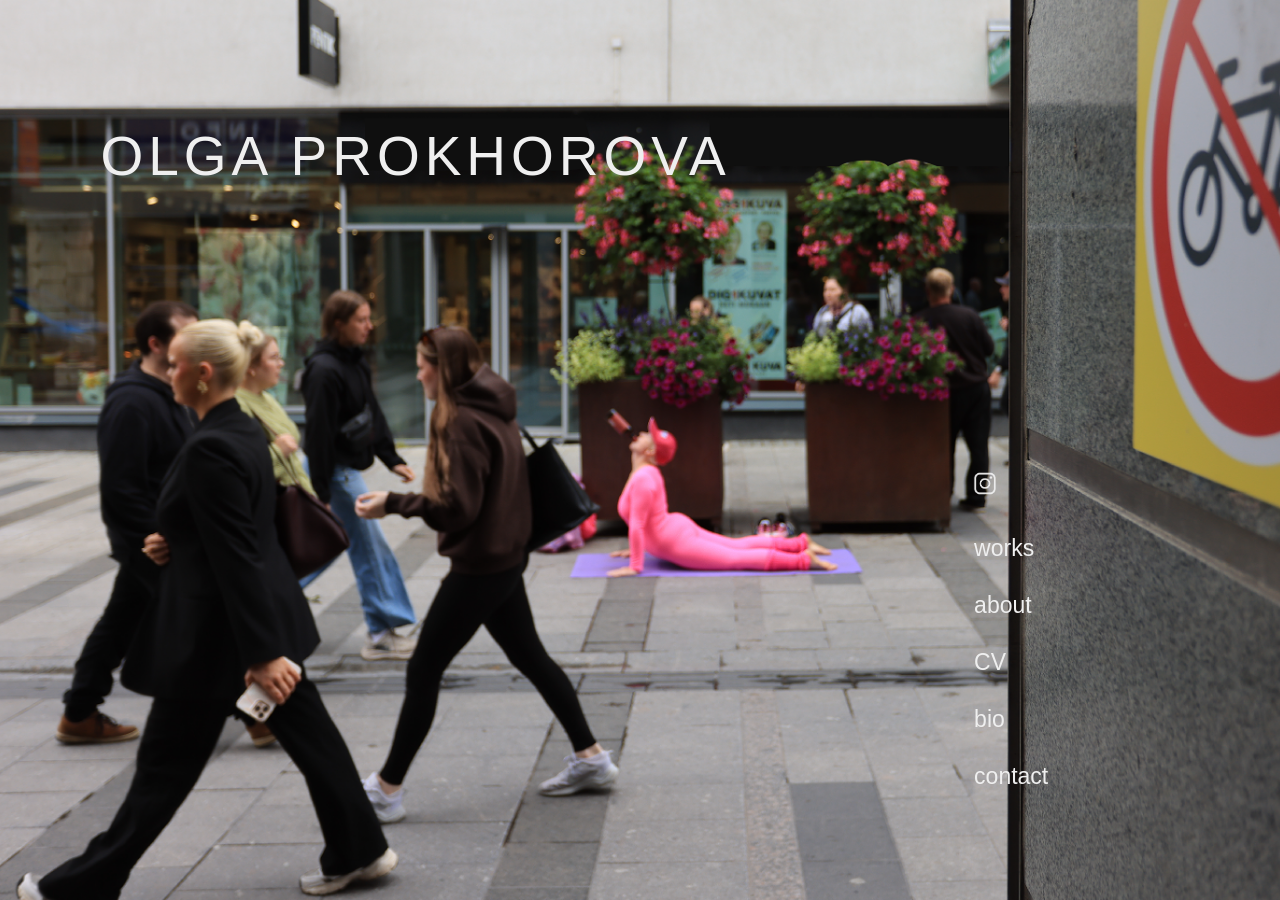
==== index.html @ 4a3d756c "Update index.html" ====
<!DOCTYPE html>
<html lang="en">
<head>
  <meta charset="UTF-8">
  <meta name="viewport" content="width=device-width, initial-scale=1.0">

  <title>Olga Prokhorova</title>

  <style>

    * {
      box-sizing: border-box;
    }

    html,
    body {
      margin: 0;
      padding: 0;
      width: 100%;
      height: 100%;
    }

    body {
      background: #efefef;
      font-family: "Helvetica Neue", Helvetica, Arial, sans-serif;
      overflow: hidden;
    }


    /* =================================
       MAIN IMAGE
       ================================= */

    .hero {
      position: relative;
      width: 100vw;
      height: 100vh;
      overflow: hidden;
    }

    .hero-image {
      position: absolute;
      inset: 0;

      width: 100%;
      height: 100%;

      object-fit: cover;
      object-position: center center;

      display: block;
    }


    /* =================================
       ARTIST NAME
       ================================= */

    .name {
      position: absolute;

      top: calc(11% + 30px);
      left: calc(5.5% + 30px);

      z-index: 2;

      margin: 0;

      color: #efefef;

      font-family:
        "Helvetica Neue",
        Helvetica,
        Arial,
        sans-serif;

      font-size: 55px;
      font-weight: 200;

      line-height: 1;
      letter-spacing: 5px;

      white-space: nowrap;
    }


    /* =================================
       NAVIGATION
       ================================= */

    .navigation {
      position: absolute;

      z-index: 3;

      top: calc(50% + 180px);
      left: 79%;

      transform: translate(-50%, -50%);

      display: flex;
      flex-direction: column;
      align-items: flex-start;

      gap: 34px;
    }


    /* INSTAGRAM ICON */

    .instagram {
      display: block;

      width: 22px;
      height: 22px;

      margin-bottom: 8px;

      opacity: 0.95;

      transition: opacity 0.25s ease;
    }

    .instagram img {
      display: block;

      width: 100%;
      height: 100%;

      object-fit: contain;
    }

    .instagram:hover {
      opacity: 0.55;
    }


    /* NAVIGATION LINKS */

    .navigation a:not(.instagram) {
      color: #efefef;

      text-decoration: none;

      font-family:
        "Helvetica Neue",
        Helvetica,
        Arial,
        sans-serif;

      font-size: 23px;
      font-weight: 300;

      line-height: 1;

      transition: opacity 0.25s ease;
    }

    .navigation a:not(.instagram):hover {
      opacity: 0.55;
    }


    /* =================================
       TABLET
       ================================= */

    @media (max-width: 1100px) {

      .name {
        top: calc(10% + 30px);
        left: calc(5% + 30px);

        font-size: 45px;
        font-weight: 200;

        letter-spacing: 4px;
      }

      .navigation {
        top: calc(50% + 150px);
        left: 79%;

        gap: 30px;
      }

      .navigation a:not(.instagram) {
        font-size: 21px;
      }

      .instagram {
        width: 20px;
        height: 20px;
        margin-bottom: 5px;
      }
    }


    /* =================================
       MOBILE
       ================================= */

    @media (max-width: 700px) {

      body {
        overflow: auto;
      }

      .hero {
        width: 100vw;
        height: 100svh;
        min-height: 600px;
      }

      .hero-image {
        width: 100%;
        height: 100%;

        object-fit: cover;
        object-position: 48% center;
      }

      .name {
  top: calc(6% + 60px);
  left: 6%;

        font-size: 30px;
        font-weight: 200;

        letter-spacing: 3px;
      }


      /* MOBILE NAVIGATION */

      .navigation {
        top: auto;
        left: auto;

        right: 7%;
        bottom: 9%;

        transform: none;

        gap: 22px;
      }

      .navigation a:not(.instagram) {
        font-size: 19px;
        font-weight: 300;
      }

      .instagram {
        width: 20px;
        height: 20px;

        margin-bottom: 0;
      }
    }


    /* =================================
       SMALL MOBILE
       ================================= */

    @media (max-width: 430px) {

      .hero-image {
        object-position: 45% center;
      }

      .name {
  top: calc(6% + 60px);

        font-size: 25px;
        font-weight: 200;

        letter-spacing: 3px;
      }

      .navigation {
        right: 7%;
        bottom: 7%;

        gap: 18px;
      }

      .navigation a:not(.instagram) {
        font-size: 17px;
      }

      .instagram {
        width: 18px;
        height: 18px;
      }
    }

  </style>
</head>


<body>

  <main class="hero">

    <!-- Main photograph -->

    <img
      class="hero-image"
      src="RESIZED_banner_web_juoppo.png"
      alt="Performance by Olga Prokhorova"
    >


    <!-- Artist name -->

    <h1 class="name">
      OLGA PROKHOROVA
    </h1>


    <!-- Navigation -->

    <nav class="navigation">

      <!-- Instagram -->

      <a
        class="instagram"
        href="https://www.instagram.com/performateria/"
        target="_blank"
        rel="noopener noreferrer"
        aria-label="Instagram"
      >
        <img
          src="instagram_icon.png"
          alt="Instagram"
        >
      </a>


      <a href="work.html">works</a>

      <a href="about.html">about</a>

      <a href="CV.html">CV</a>

      <a href="bio.html">bio</a>

      <a href="contact.html">contact</a>

    </nav>

  </main>

</body>
</html>
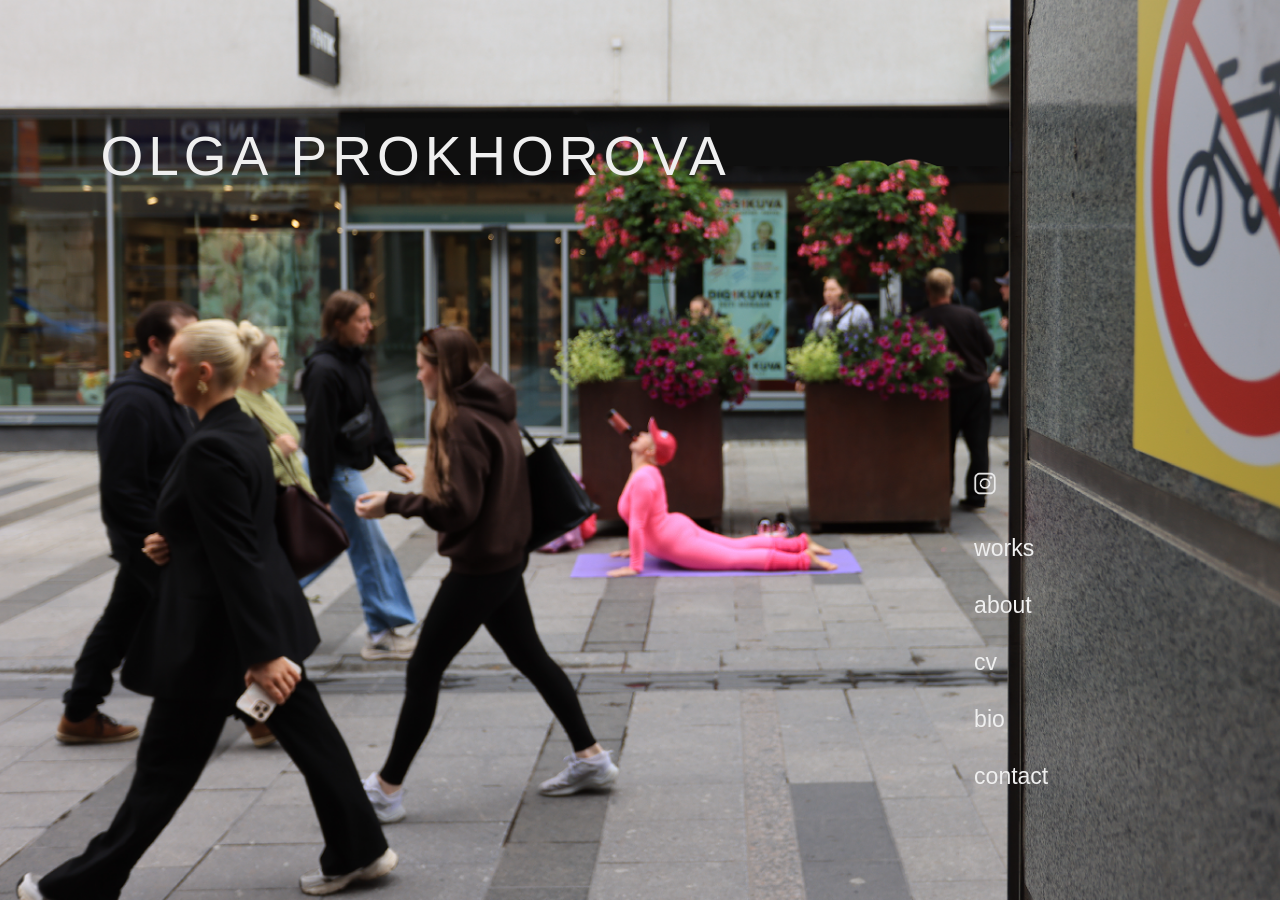
==== commit 629dc08d: "Update index.html" ====
--- a/index.html
+++ b/index.html
@@ -221,7 +221,7 @@
       }
 
       .name {
-  top: calc(6% + 60px);
+  top: calc(6% + 70px);
   left: 6%;
 
         font-size: 30px;
@@ -343,7 +343,7 @@
 
       <a href="about.html">about</a>
 
-      <a href="CV.html">CV</a>
+      <a href="cv.html">cv</a>
 
       <a href="bio.html">bio</a>
 
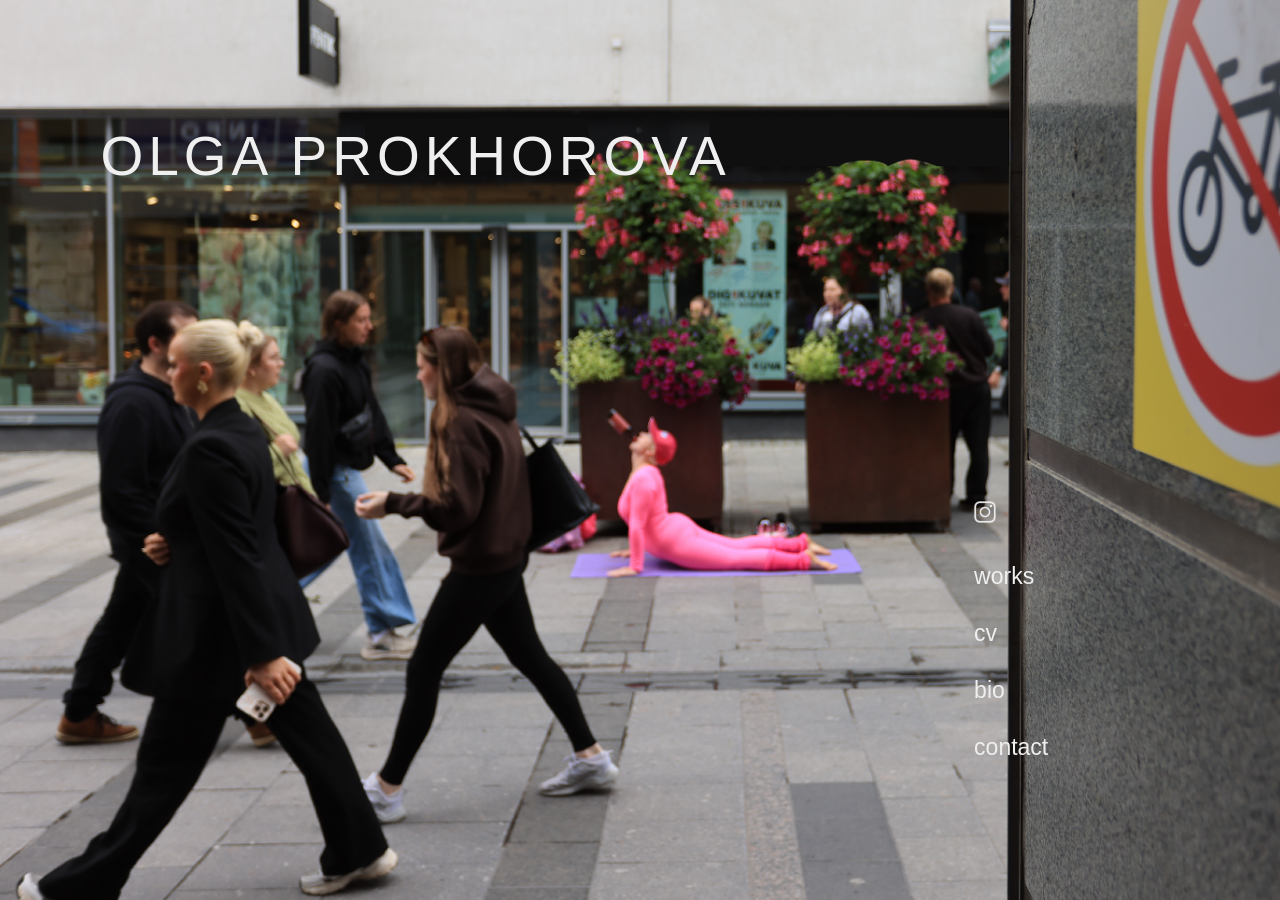
==== commit 6dec2a4a: "Update index.html" ====
--- a/index.html
+++ b/index.html
@@ -1,357 +1,134 @@
 <!DOCTYPE html>
 <html lang="en">
 <head>
-  <meta charset="UTF-8">
-  <meta name="viewport" content="width=device-width, initial-scale=1.0">
 
-  <title>Olga Prokhorova</title>
+<meta charset="UTF-8">
+<meta name="viewport" content="width=device-width, initial-scale=1.0">
 
-  <style>
+<title>Olga Prokhorova</title>
 
-    * {
-      box-sizing: border-box;
+<link rel="stylesheet" href="style.css">
+
+<style>
+
+/* =========================
+   HOME PAGE
+========================= */
+
+body {
+    background: #efefef;
+    overflow: hidden;
+}
+
+.hero {
+    position: relative;
+    width: 100vw;
+    height: 100vh;
+    overflow: hidden;
+}
+
+.hero-image {
+    position: absolute;
+    inset: 0;
+
+    width: 100%;
+    height: 100%;
+
+    object-fit: cover;
+    object-position: center center;
+
+    display: block;
+}
+
+
+/* =========================
+   MOBILE HOME
+========================= */
+
+@media (max-width: 700px) {
+
+    body {
+        overflow: auto;
     }
 
-    html,
-    body {
-      margin: 0;
-      padding: 0;
-      width: 100%;
-      height: 100%;
-    }
-
-    body {
-      background: #efefef;
-      font-family: "Helvetica Neue", Helvetica, Arial, sans-serif;
-      overflow: hidden;
-    }
-
-
-    /* =================================
-       MAIN IMAGE
-       ================================= */
-
     .hero {
-      position: relative;
-      width: 100vw;
-      height: 100vh;
-      overflow: hidden;
+        width: 100vw;
+        height: 100svh;
+        min-height: 600px;
     }
 
     .hero-image {
-      position: absolute;
-      inset: 0;
-
-      width: 100%;
-      height: 100%;
-
-      object-fit: cover;
-      object-position: center center;
-
-      display: block;
-    }
-
-
-    /* =================================
-       ARTIST NAME
-       ================================= */
-
-    .name {
-      position: absolute;
-
-      top: calc(11% + 30px);
-      left: calc(5.5% + 30px);
-
-      z-index: 2;
-
-      margin: 0;
-
-      color: #efefef;
-
-      font-family:
-        "Helvetica Neue",
-        Helvetica,
-        Arial,
-        sans-serif;
-
-      font-size: 55px;
-      font-weight: 200;
-
-      line-height: 1;
-      letter-spacing: 5px;
-
-      white-space: nowrap;
-    }
-
-
-    /* =================================
-       NAVIGATION
-       ================================= */
-
-    .navigation {
-      position: absolute;
-
-      z-index: 3;
-
-      top: calc(50% + 180px);
-      left: 79%;
-
-      transform: translate(-50%, -50%);
-
-      display: flex;
-      flex-direction: column;
-      align-items: flex-start;
-
-      gap: 34px;
-    }
-
-
-    /* INSTAGRAM ICON */
-
-    .instagram {
-      display: block;
-
-      width: 22px;
-      height: 22px;
-
-      margin-bottom: 8px;
-
-      opacity: 0.95;
-
-      transition: opacity 0.25s ease;
-    }
-
-    .instagram img {
-      display: block;
-
-      width: 100%;
-      height: 100%;
-
-      object-fit: contain;
-    }
-
-    .instagram:hover {
-      opacity: 0.55;
-    }
-
-
-    /* NAVIGATION LINKS */
-
-    .navigation a:not(.instagram) {
-      color: #efefef;
-
-      text-decoration: none;
-
-      font-family:
-        "Helvetica Neue",
-        Helvetica,
-        Arial,
-        sans-serif;
-
-      font-size: 23px;
-      font-weight: 300;
-
-      line-height: 1;
-
-      transition: opacity 0.25s ease;
-    }
-
-    .navigation a:not(.instagram):hover {
-      opacity: 0.55;
-    }
-
-
-    /* =================================
-       TABLET
-       ================================= */
-
-    @media (max-width: 1100px) {
-
-      .name {
-        top: calc(10% + 30px);
-        left: calc(5% + 30px);
-
-        font-size: 45px;
-        font-weight: 200;
-
-        letter-spacing: 4px;
-      }
-
-      .navigation {
-        top: calc(50% + 150px);
-        left: 79%;
-
-        gap: 30px;
-      }
-
-      .navigation a:not(.instagram) {
-        font-size: 21px;
-      }
-
-      .instagram {
-        width: 20px;
-        height: 20px;
-        margin-bottom: 5px;
-      }
-    }
-
-
-    /* =================================
-       MOBILE
-       ================================= */
-
-    @media (max-width: 700px) {
-
-      body {
-        overflow: auto;
-      }
-
-      .hero {
-        width: 100vw;
-        height: 100svh;
-        min-height: 600px;
-      }
-
-      .hero-image {
         width: 100%;
         height: 100%;
 
         object-fit: cover;
         object-position: 48% center;
-      }
-
-      .name {
-  top: calc(6% + 70px);
-  left: 6%;
-
-        font-size: 30px;
-        font-weight: 200;
-
-        letter-spacing: 3px;
-      }
+    }
+}
 
 
-      /* MOBILE NAVIGATION */
+@media (max-width: 430px) {
 
-      .navigation {
-        top: auto;
-        left: auto;
+    .hero-image {
+        object-position: 45% center;
+    }
+}
 
-        right: 7%;
-        bottom: 9%;
+</style>
 
-        transform: none;
-
-        gap: 22px;
-      }
-
-      .navigation a:not(.instagram) {
-        font-size: 19px;
-        font-weight: 300;
-      }
-
-      .instagram {
-        width: 20px;
-        height: 20px;
-
-        margin-bottom: 0;
-      }
-    }
-
-
-    /* =================================
-       SMALL MOBILE
-       ================================= */
-
-    @media (max-width: 430px) {
-
-      .hero-image {
-        object-position: 45% center;
-      }
-
-      .name {
-  top: calc(6% + 60px);
-
-        font-size: 25px;
-        font-weight: 200;
-
-        letter-spacing: 3px;
-      }
-
-      .navigation {
-        right: 7%;
-        bottom: 7%;
-
-        gap: 18px;
-      }
-
-      .navigation a:not(.instagram) {
-        font-size: 17px;
-      }
-
-      .instagram {
-        width: 18px;
-        height: 18px;
-      }
-    }
-
-  </style>
 </head>
 
 
 <body>
 
-  <main class="hero">
+<main class="hero">
 
-    <!-- Main photograph -->
+
+    <!-- HOME IMAGE -->
 
     <img
-      class="hero-image"
-      src="RESIZED_banner_web_juoppo.png"
-      alt="Performance by Olga Prokhorova"
+        class="hero-image"
+        src="RESIZED_banner_web_juoppo.png"
+        alt="Performance by Olga Prokhorova"
     >
 
 
-    <!-- Artist name -->
+    <!-- CLICKABLE NAME -->
 
-    <h1 class="name">
-      OLGA PROKHOROVA
-    </h1>
+    <a href="index.html" class="site-name">
+        OLGA PROKHOROVA
+    </a>
 
 
-    <!-- Navigation -->
+    <!-- MASTER NAVIGATION -->
 
-    <nav class="navigation">
+    <nav class="site-navigation">
 
-      <!-- Instagram -->
+        <a
+            class="instagram"
+            href="https://www.instagram.com/performateria/"
+            target="_blank"
+            rel="noopener noreferrer"
+            aria-label="Instagram"
+        >
+            <img
+                src="instagram_icon.png"
+                alt="Instagram"
+            >
+        </a>
 
-      <a
-        class="instagram"
-        href="https://www.instagram.com/performateria/"
-        target="_blank"
-        rel="noopener noreferrer"
-        aria-label="Instagram"
-      >
-        <img
-          src="instagram_icon.png"
-          alt="Instagram"
-        >
-      </a>
+        <a href="work.html">works</a>
 
+        <a href="cv.html">cv</a>
 
-      <a href="work.html">works</a>
+        <a href="bio.html">bio</a>
 
-      <a href="about.html">about</a>
-
-      <a href="cv.html">cv</a>
-
-      <a href="bio.html">bio</a>
-
-      <a href="contact.html">contact</a>
+        <a href="contact.html">contact</a>
 
     </nav>
 
-  </main>
+
+</main>
 
 </body>
 </html>
--- a/style.css
+++ b/style.css
@@ -0,0 +1,213 @@
+/* =========================
+   MASTER — UNIVERSAL STYLE
+========================= */
+
+* {
+    box-sizing: border-box;
+}
+
+html,
+body {
+    margin: 0;
+    padding: 0;
+    width: 100%;
+    min-height: 100%;
+}
+
+body {
+    font-family: "Helvetica Neue", Helvetica, Arial, sans-serif;
+}
+
+
+/* =========================
+   NAME
+========================= */
+
+.site-name {
+    position: absolute;
+    top: calc(11% + 30px);
+    left: calc(5.5% + 30px);
+    z-index: 10;
+
+    margin: 0;
+
+    color: #efefef;
+    text-decoration: none;
+
+    font-family: "Helvetica Neue", Helvetica, Arial, sans-serif;
+    font-size: 55px;
+    font-weight: 200;
+    line-height: 1;
+    letter-spacing: 5px;
+    white-space: nowrap;
+}
+
+
+/* =========================
+   NAVIGATION
+========================= */
+
+.site-navigation {
+    position: absolute;
+    z-index: 10;
+
+    top: calc(50% + 180px);
+    left: 79%;
+
+    transform: translate(-50%, -50%);
+
+    display: flex;
+    flex-direction: column;
+    align-items: flex-start;
+    gap: 34px;
+}
+
+.site-navigation a:not(.instagram) {
+    color: #efefef;
+    text-decoration: none;
+
+    font-family: "Helvetica Neue", Helvetica, Arial, sans-serif;
+    font-size: 23px;
+    font-weight: 300;
+    line-height: 1;
+
+    transition: opacity 0.25s ease;
+}
+
+.site-navigation a:not(.instagram):hover {
+    opacity: 0.55;
+}
+
+
+/* =========================
+   INSTAGRAM
+========================= */
+
+.site-navigation .instagram {
+    display: block;
+
+    width: 22px;
+    height: 22px;
+
+    margin-bottom: 8px;
+
+    opacity: 0.95;
+
+    transition: opacity 0.25s ease;
+}
+
+.site-navigation .instagram img {
+    display: block;
+    width: 100%;
+    height: 100%;
+    object-fit: contain;
+}
+
+.site-navigation .instagram:hover {
+    opacity: 0.55;
+}
+
+
+/* =========================
+   TABLET
+========================= */
+
+@media (max-width: 1100px) {
+
+    .site-name {
+        top: calc(10% + 30px);
+        left: calc(5% + 30px);
+
+        font-size: 45px;
+        font-weight: 200;
+        letter-spacing: 4px;
+    }
+
+    .site-navigation {
+        top: calc(50% + 150px);
+        left: 79%;
+        gap: 30px;
+    }
+
+    .site-navigation a:not(.instagram) {
+        font-size: 21px;
+    }
+
+    .site-navigation .instagram {
+        width: 20px;
+        height: 20px;
+        margin-bottom: 5px;
+    }
+}
+
+
+/* =========================
+   MOBILE
+========================= */
+
+@media (max-width: 700px) {
+
+    .site-name {
+        top: calc(6% + 70px);
+        left: 6%;
+
+        font-size: 30px;
+        font-weight: 200;
+        letter-spacing: 3px;
+    }
+
+    .site-navigation {
+        top: auto;
+        left: auto;
+
+        right: 7%;
+        bottom: 9%;
+
+        transform: none;
+
+        gap: 22px;
+    }
+
+    .site-navigation a:not(.instagram) {
+        font-size: 19px;
+        font-weight: 300;
+    }
+
+    .site-navigation .instagram {
+        width: 20px;
+        height: 20px;
+        margin-bottom: 0;
+    }
+}
+
+
+/* =========================
+   SMALL PHONES
+========================= */
+
+@media (max-width: 430px) {
+
+    .site-name {
+        top: calc(6% + 60px);
+        left: 6%;
+
+        font-size: 25px;
+        font-weight: 200;
+        letter-spacing: 3px;
+    }
+
+    .site-navigation {
+        right: 7%;
+        bottom: 7%;
+        gap: 18px;
+    }
+
+    .site-navigation a:not(.instagram) {
+        font-size: 17px;
+    }
+
+    .site-navigation .instagram {
+        width: 18px;
+        height: 18px;
+    }
+}
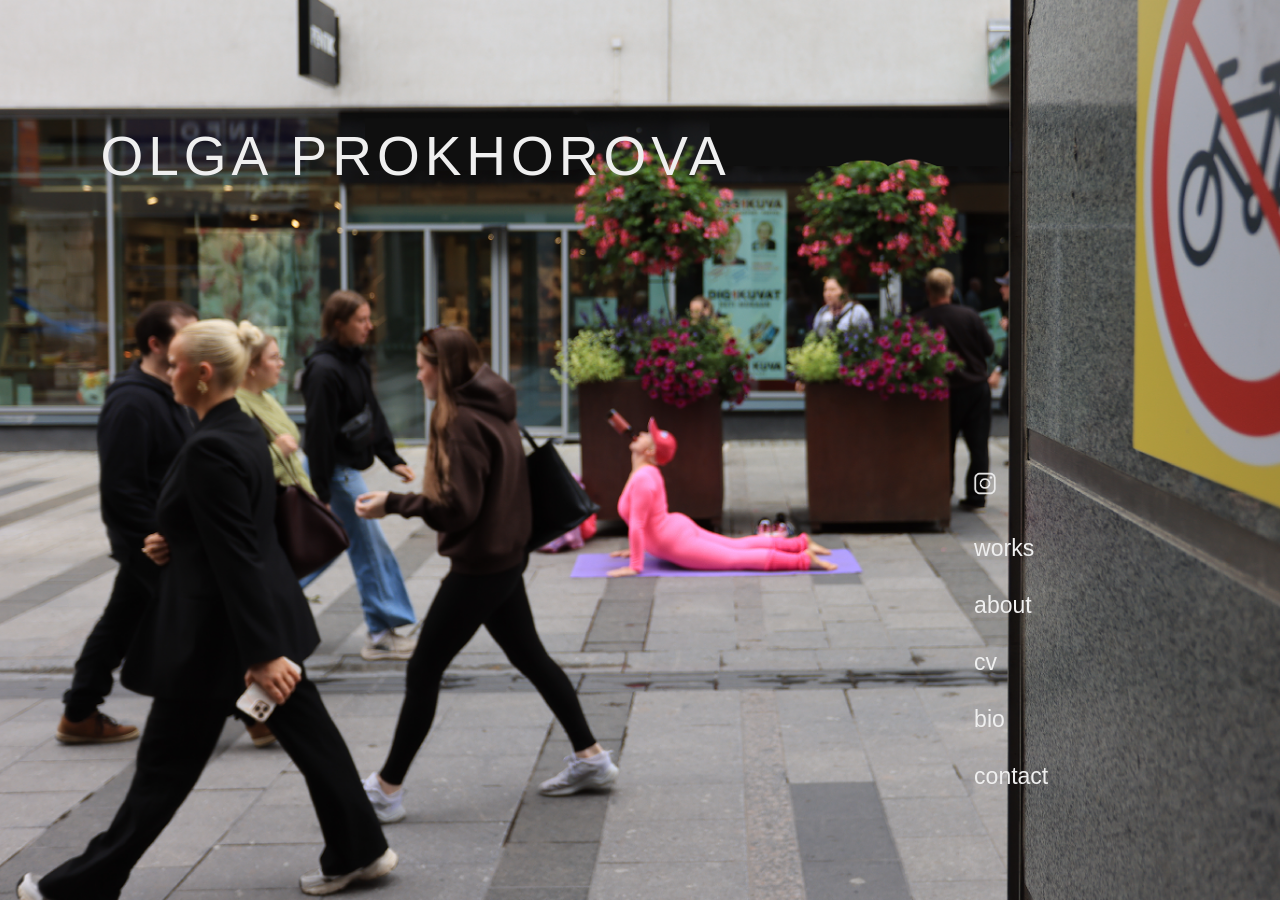
==== commit e7a0613f: "Update index.html" ====
--- a/index.html
+++ b/index.html
@@ -100,7 +100,7 @@
     </a>
 
 
-    <!-- MASTER NAVIGATION -->
+    <!-- NAVIGATION -->
 
     <nav class="site-navigation">
 
@@ -119,6 +119,8 @@
 
         <a href="work.html">works</a>
 
+        <a href="about.html">about</a>
+
         <a href="cv.html">cv</a>
 
         <a href="bio.html">bio</a>
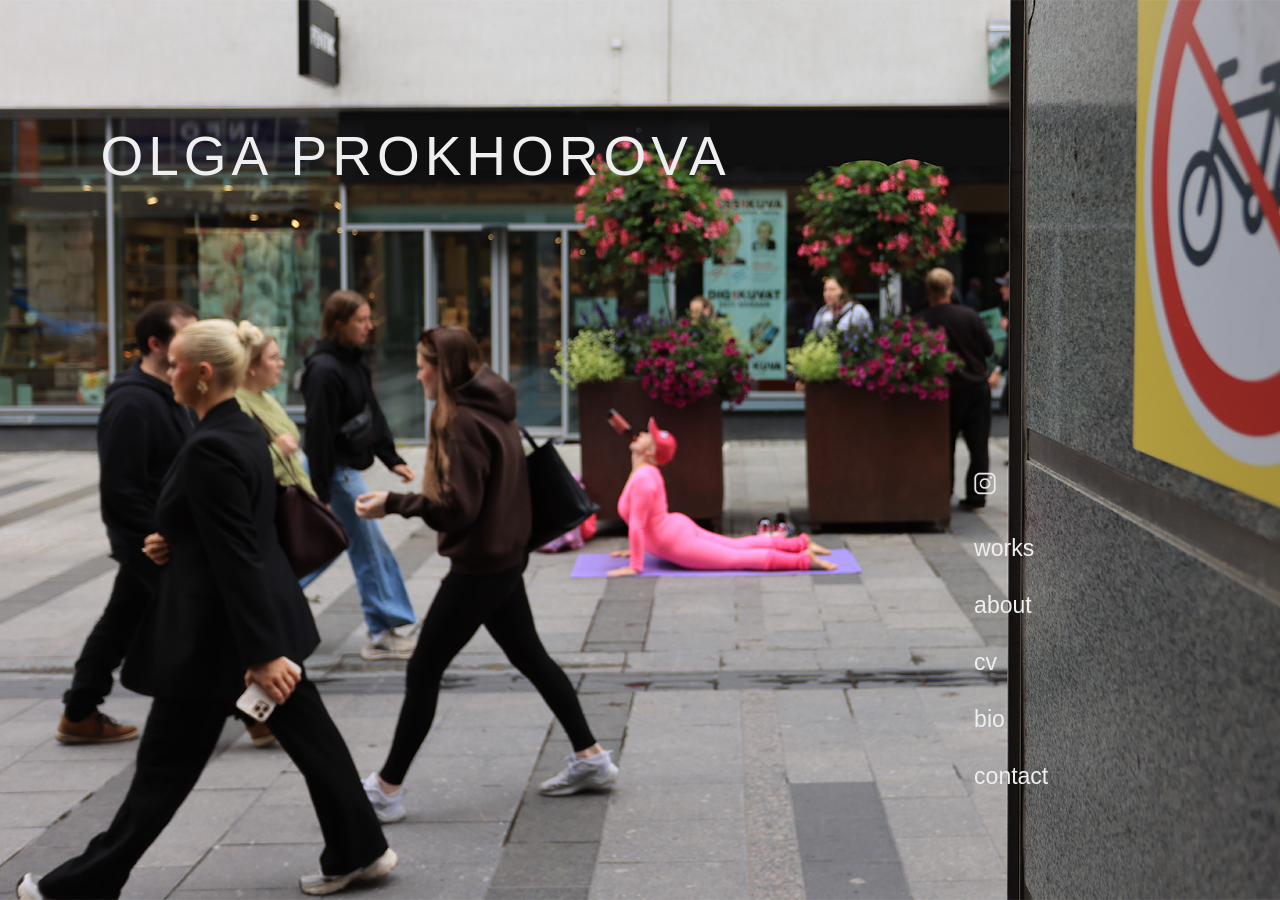
==== commit 3a33441f: "Update index.html" ====
--- a/index.html
+++ b/index.html
@@ -88,7 +88,7 @@
 
     <img
         class="hero-image"
-        src="RESIZED_banner_web_juoppo.png"
+        src="RESIZED_banner_web_juoppo.jpg"
         alt="Performance by Olga Prokhorova"
     >
 
--- a/style.css
+++ b/style.css
@@ -48,7 +48,7 @@
 ========================= */
 
 .site-navigation {
-    position: absolute;
+    position: fixed;
     z-index: 10;
 
     top: calc(50% + 180px);
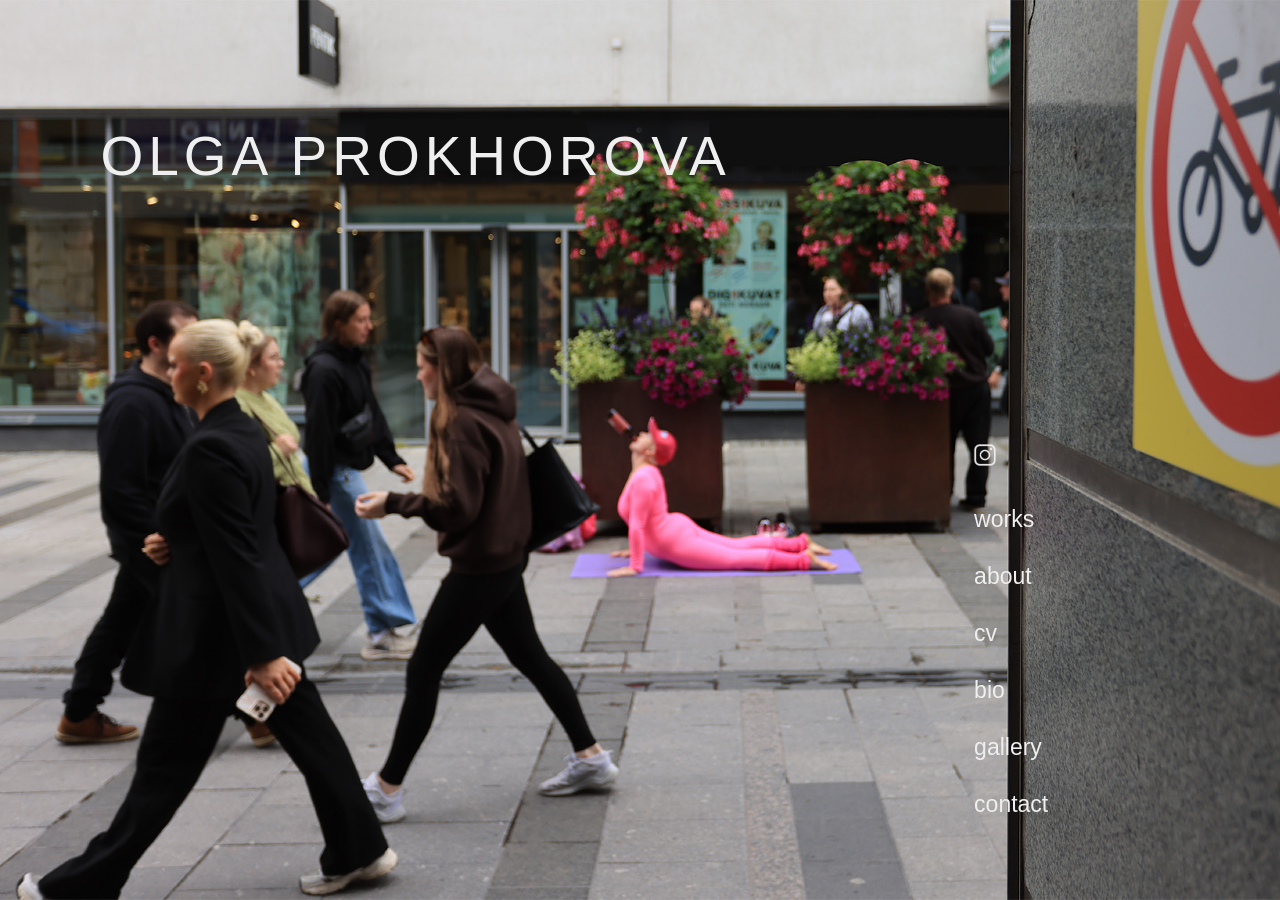
==== commit aa593f00: "Update index.html" ====
--- a/index.html
+++ b/index.html
@@ -117,13 +117,15 @@
             >
         </a>
 
-        <a href="work.html">works</a>
+        <a href="works.html">works</a>
 
         <a href="about.html">about</a>
 
         <a href="cv.html">cv</a>
 
         <a href="bio.html">bio</a>
+
+        <a href="gallery.html">gallery</a>
 
         <a href="contact.html">contact</a>
 
